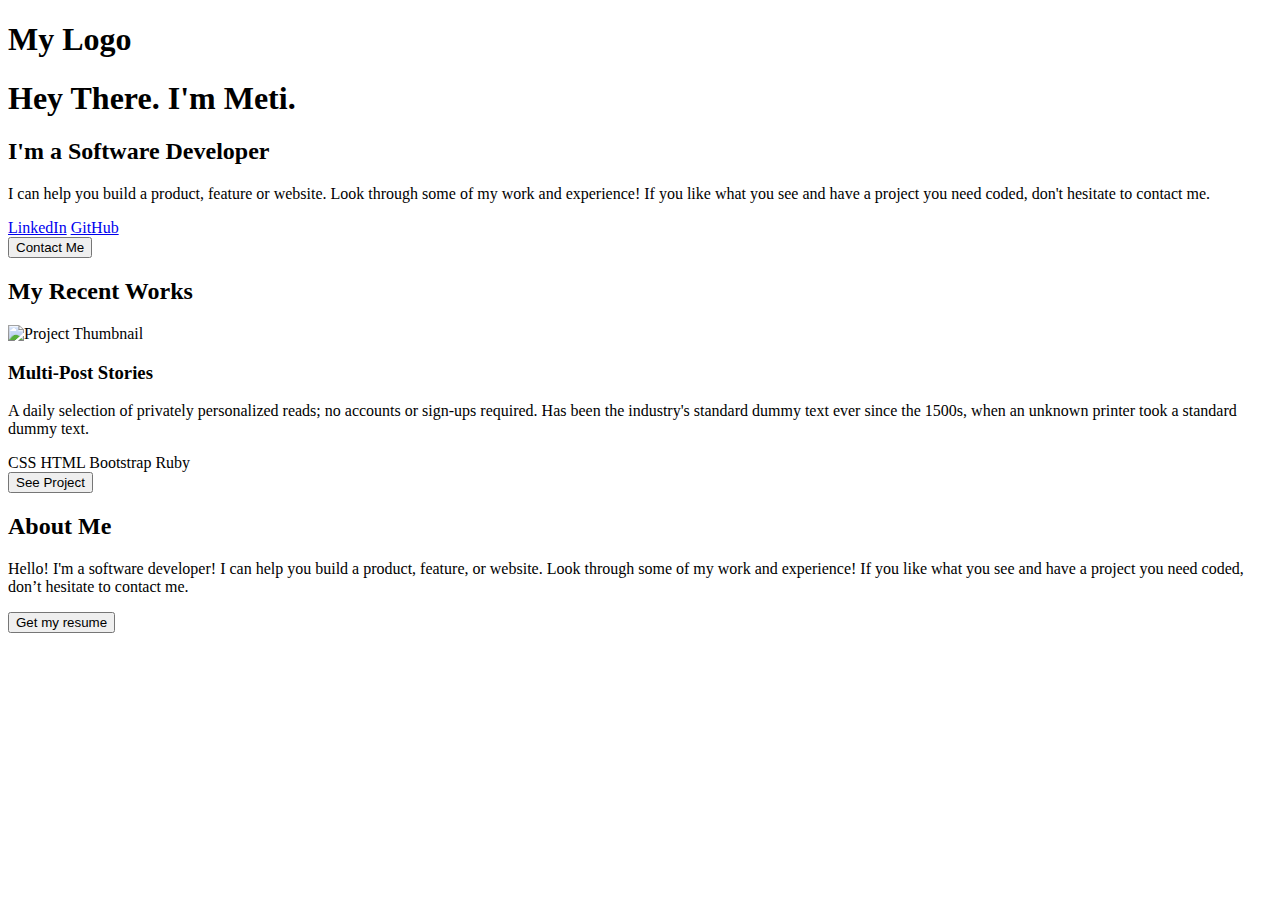
==== index.html @ 32f51ac1 "Update index.html" ====
<!DOCTYPE html>
<html lang="en">
  <head>
    <meta charset="UTF-8" />
    <meta name="viewport" content="width=device-width, initial-scale=1.0" />
    <title>My Logo</title>
    <link rel="stylesheet" href="./style/style.css" />
  </head>
  <body>
    <header>
      <h1>My Logo</h1>
    </header>

    <div class="container">
      <h1>Hey There. I'm Meti.</h1>
      <h2>I'm a Software Developer</h2>
      <p>
        I can help you build a product, feature or website. Look through some of
        my work and experience! If you like what you see and have a project you
        need coded, don't hesitate to contact me.
      </p>

      <div class="social-links">
        <a href="https://et.linkedin.com/in/meti-abera-80909b318">LinkedIn</a>
        <a href="https://github.com/mettiii">GitHub</a>
        
      </div>

      <button class="button">Contact Me</button>
    </div>

    <div class="recent-works">
      <h2>My Recent Works</h2>
      <div class="project">
        <img
          src="project-image.jpg"
          alt="Project Thumbnail"
          class="project-image"
        />
        <h3>Multi-Post Stories</h3>
        <p>
          A daily selection of privately personalized reads; no accounts or
          sign-ups required. Has been the industry's standard dummy text ever
          since the 1500s, when an unknown printer took a standard dummy text.
        </p>
        <div class="tags">
          <span>CSS</span>
          <span>HTML</span>
          <span>Bootstrap</span>
          <span>Ruby</span>
        </div>
        <button class="button">See Project</button>
      </div>
          
      <div class="about-me">
          <h2>About Me</h2>
          <p>Hello! I'm a software developer! I can help you build a product, feature, or website. Look through some of my work and experience! If you like what you see and have a project you need coded, don’t hesitate to contact me.</p>
          <button class="button">Get my resume</button>
      </div>
      
     
  </body>
</html>
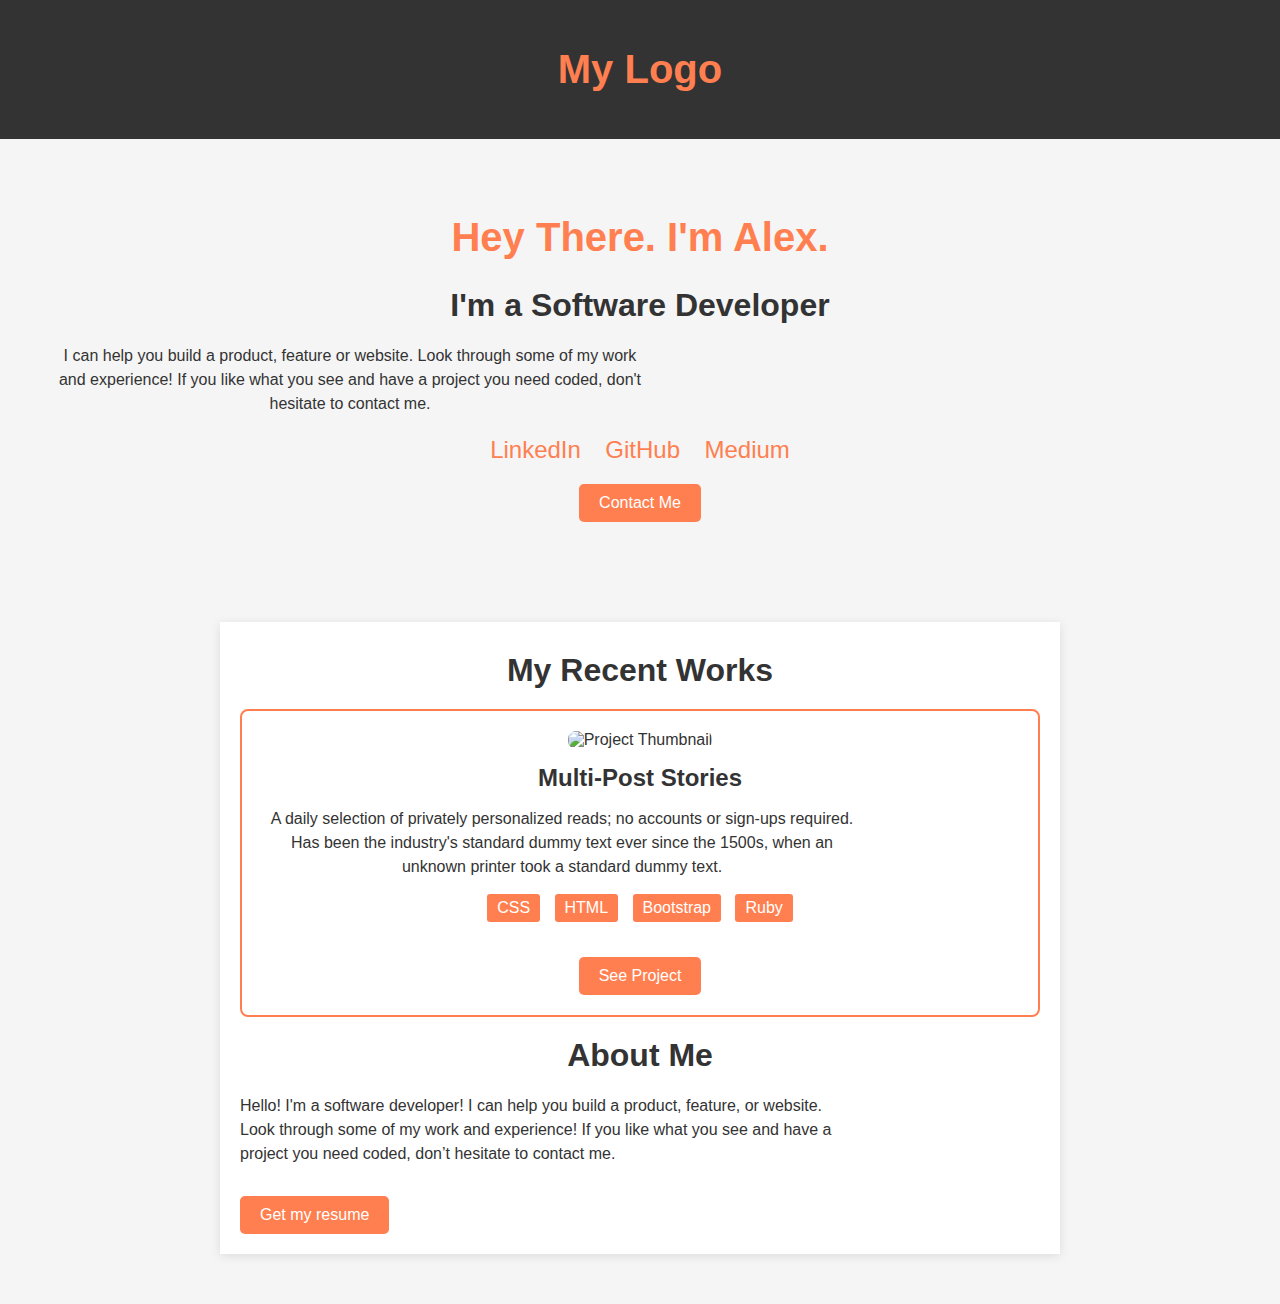
==== commit 52a1fc17: "Resolve merge conflicts" ====
--- a/index.html
+++ b/index.html
@@ -12,7 +12,7 @@
     </header>
 
     <div class="container">
-      <h1>Hey There. I'm Meti.</h1>
+      <h1>Hey There. I'm Alex.</h1>
       <h2>I'm a Software Developer</h2>
       <p>
         I can help you build a product, feature or website. Look through some of
@@ -21,9 +21,9 @@
       </p>
 
       <div class="social-links">
-        <a href="https://et.linkedin.com/in/meti-abera-80909b318">LinkedIn</a>
-        <a href="https://github.com/mettiii">GitHub</a>
-        
+        <a href="#">LinkedIn</a>
+        <a href="#">GitHub</a>
+        <a href="#">Medium</a>
       </div>
 
       <button class="button">Contact Me</button>
--- a/style/style.css
+++ b/style/style.css
@@ -0,0 +1,132 @@
+body {
+  margin: 0;
+  font-family: Arial, sans-serif;
+  background-color: #1e1e1e;
+  color: #fff;
+}
+
+header {
+  padding: 20px;
+  text-align: center;
+  background-color: #333;
+}
+
+h1 {
+  font-size: 2.5em;
+  color: #ff7f50;
+}
+
+h2 {
+  font-size: 1.5em;
+  margin: 10px 0;
+}
+
+p {
+  font-size: 1em;
+  max-width: 600px;
+  margin: 0 auto;
+  line-height: 1.5;
+}
+
+.container {
+  text-align: center;
+  padding: 50px;
+}
+
+.social-links {
+  margin-top: 20px;
+}
+
+.social-links a {
+  margin: 0 10px;
+  text-decoration: none;
+  color: #ff7f50;
+  font-size: 1.5em;
+}
+
+.button {
+  background-color: #ff7f50;
+  color: #fff;
+  padding: 10px 20px;
+  border: none;
+  border-radius: 5px;
+  cursor: pointer;
+  font-size: 1em;
+  margin-top: 20px;
+}
+
+.button:hover {
+  background-color: #e06743;
+}
+body {
+  margin: 0;
+  font-family: Arial, sans-serif;
+  background-color: #f5f5f5;
+  color: #333;
+}
+
+.recent-works {
+  max-width: 800px;
+  margin: 50px auto;
+  padding: 20px;
+  background-color: #fff;
+  box-shadow: 0 2px 10px rgba(0, 0, 0, 0.1);
+}
+
+h2 {
+  text-align: center;
+  font-size: 2em;
+  margin-bottom: 20px;
+}
+
+.project {
+  border: 2px solid #ff7f50;
+  border-radius: 8px;
+  padding: 20px;
+  margin-bottom: 20px;
+  text-align: center;
+}
+
+.project-image {
+  width: 100%;
+  height: auto;
+  border-radius: 8px;
+}
+
+h3 {
+  font-size: 1.5em;
+  margin: 15px 0;
+}
+
+p {
+  font-size: 1em;
+  line-height: 1.5;
+  margin: 10px 0;
+}
+
+.tags {
+  margin: 10px 0;
+}
+
+.tags span {
+  display: inline-block;
+  background-color: #ff7f50;
+  color: #fff;
+  padding: 5px 10px;
+  margin: 5px;
+  border-radius: 3px;
+}
+
+.button {
+  background-color: #ff7f50;
+  color: #fff;
+  padding: 10px 20px;
+  border: none;
+  border-radius: 5px;
+  cursor: pointer;
+  font-size: 1em;
+}
+
+.button:hover {
+  background-color: #e06743;
+}
